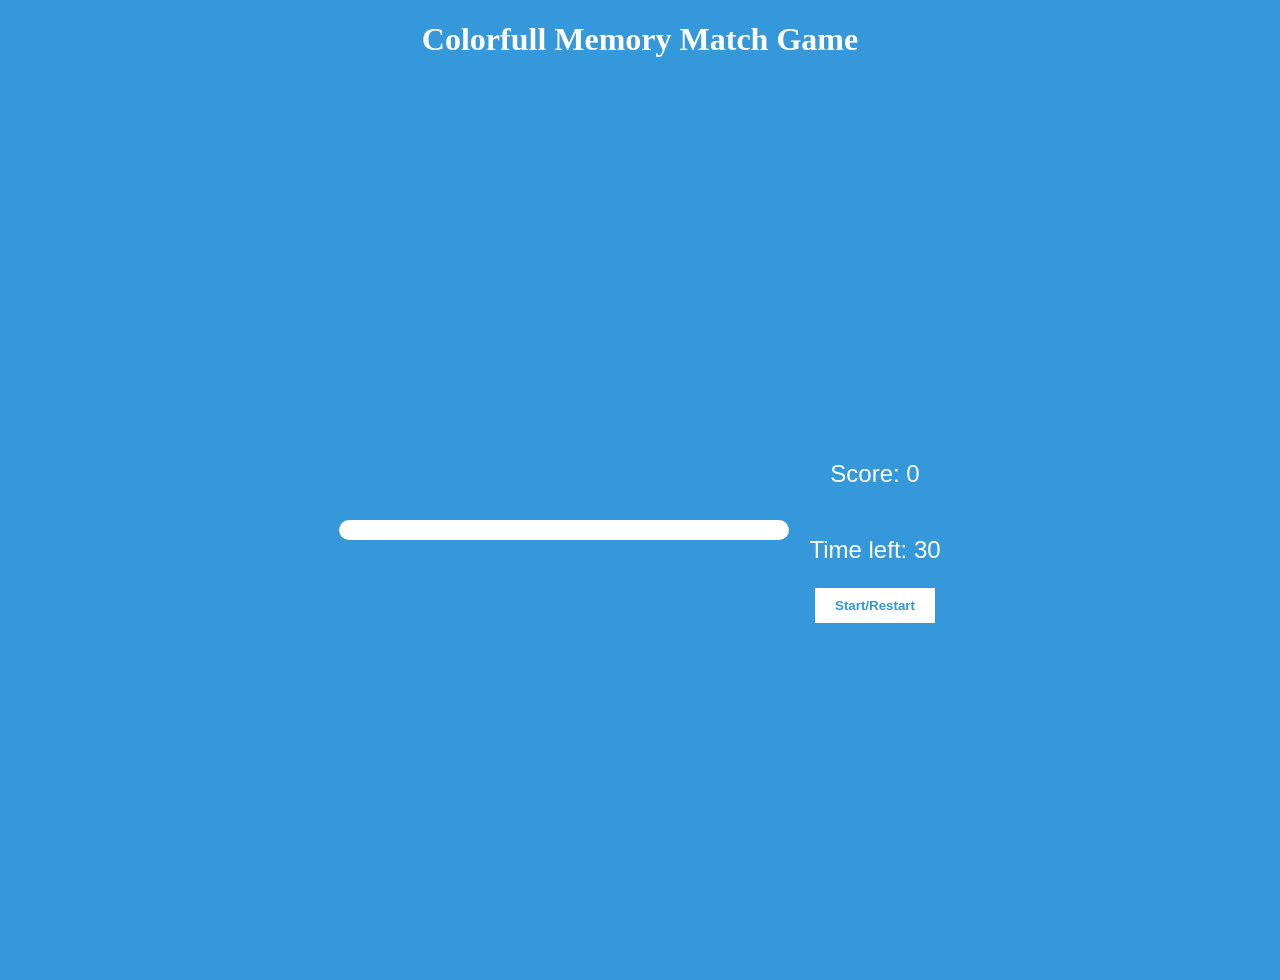
==== matchGame/index.html @ 7d41b4b2 "Start files creation and basic html and css code" ====
<!DOCTYPE html>
<html lang="en">
<head>
    <meta charset="UTF-8">
    <meta name="viewport" content="width=device-width, initial-scale=1.0">
    <link rel="stylesheet" href="colors.css">
    <title>Colorfull Memory Match Game</title>
</head>
<body>
    <h1>Colorfull Memory Match Game</h1>

    <div class="container">
        <div id="game-container">

        </div>
        <div class="startMain">
            <p id="score">Score: 0</p>
            <p id="timer">Time left: 30</p>
            <button id="startBtn">Start/Restart</button>
        </div>
    </div>
    <script src="logic.js"></script>
</body>
</html>
---- matchGame/colors.css ----
body {
    padding: 0;
    margin: 0;
    background-color: #3498db;
    box-sizing: border-box;

}

.container {
    font-family: Arial, sans-serif;
    background-color: #3498db;
    display: flex;
    justify-content: center;
    align-items: center;
    height: 100vh;
}

.startMain {
    margin-left: 20px;
    display: flex;
    align-items: center;
    flex-direction: column;
}

h1 {
    color: #fff;
    text-align: center;
}

#game-container {
    display: grid;
    grid-template-columns: repeat(4, 100px);
    grid-gap: 10px;
    background-color: #fff;
    padding: 10px;
    border-radius: 10px;
}

.card {
    width: 100px;
    height: 100px;
    background-color: #ddd;
    display: flex;
    justify-content: center;
    align-items: center;
    font-size: 20px;
    cursor: pointer;
    transition: background-color 0.3s;
    border-radius: 5px;
}

.matched {
    background-color: #4CAF50;
    color: #fff;
}

#score {
    text-align: center;
    font-size: 24px;
    color: #fff;
}

#timer {
    text-align: center;
    font-size: 24px;
    color: #fff;
}

#startBtn{
    padding: 10px 20px;
    background-color: white;
    color: #3498db;
    border: none;
    font-weight: 900;
}
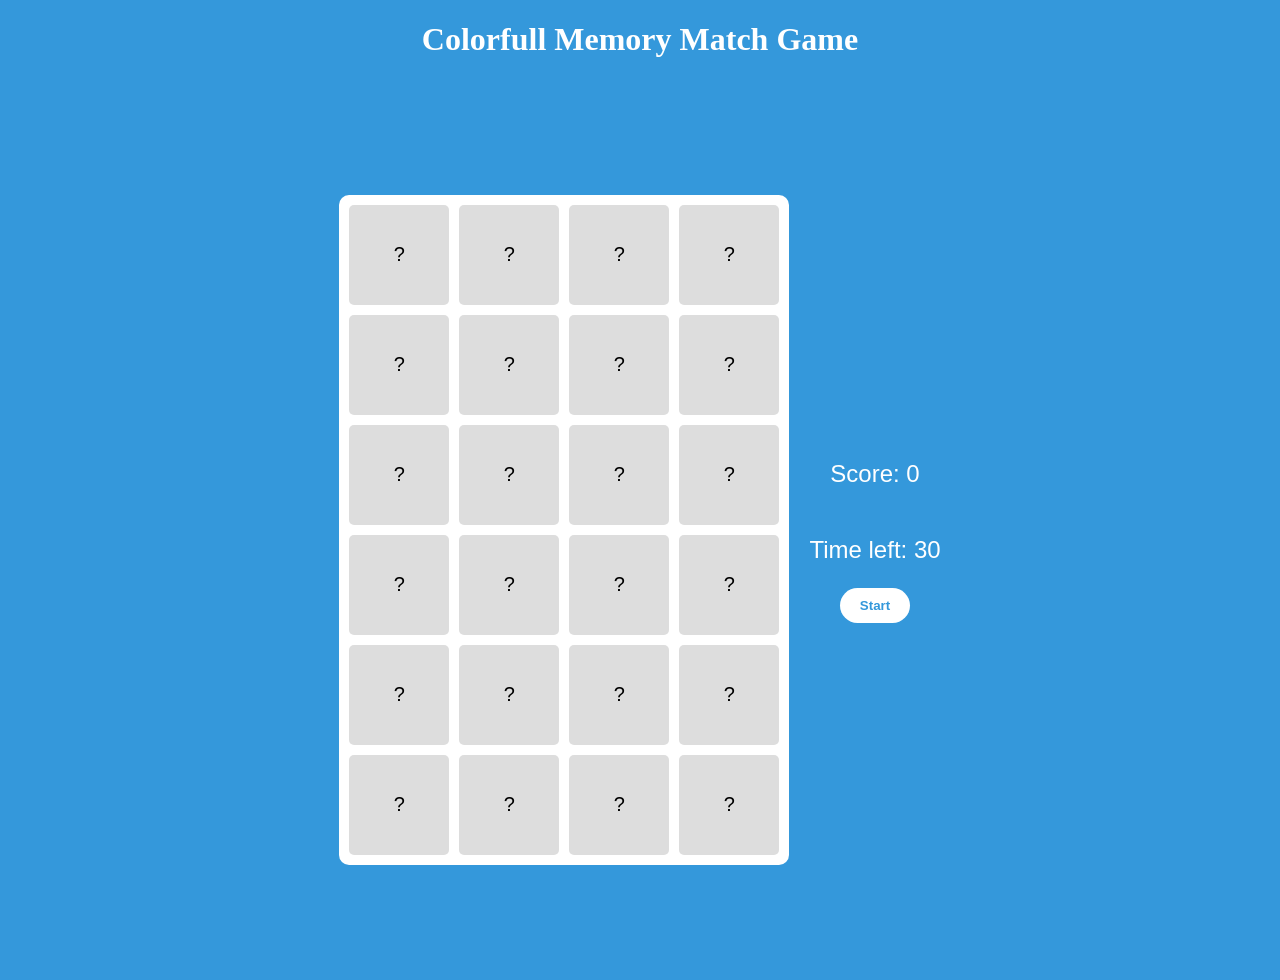
==== commit ebd85f5c: "Added all game logic Added non interactable cards at the beggining and on Game Over" ====
--- a/matchGame/index.html
+++ b/matchGame/index.html
@@ -16,7 +16,7 @@
         <div class="startMain">
             <p id="score">Score: 0</p>
             <p id="timer">Time left: 30</p>
-            <button id="startBtn">Start/Restart</button>
+            <button type="button" id="startBtn">Start</button>
         </div>
     </div>
     <script src="logic.js"></script>
--- a/matchGame/colors.css
+++ b/matchGame/colors.css
@@ -73,4 +73,8 @@
     color: #3498db;
     border: none;
     font-weight: 900;
+    border-radius: 2rem;
+}
+#startBtn:disabled{
+    background-color: #c2c2c2;
 }
